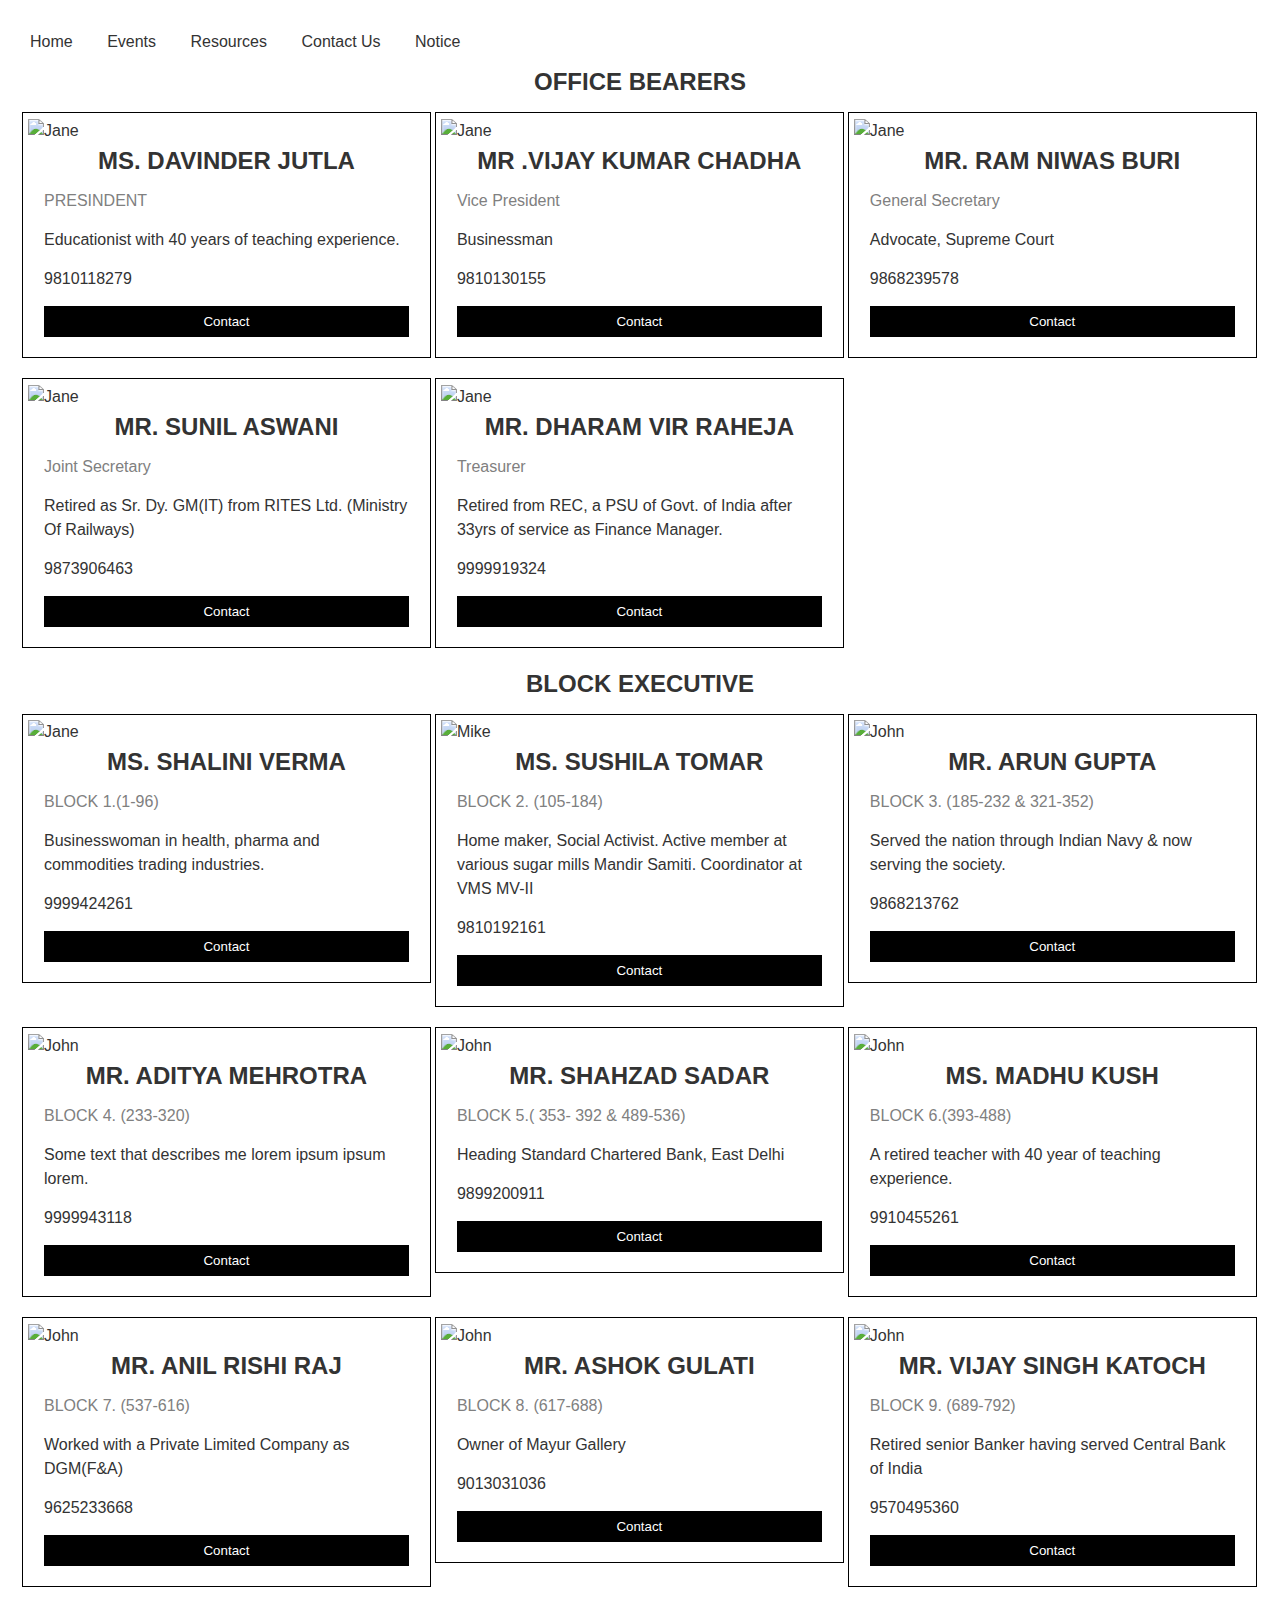
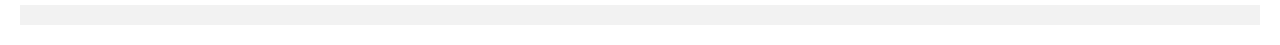
==== contact.html @ 07b5385e "Add files via upload" ====
<!DOCTYPE html>
<html>

<head>
    <title>Pocket-E RWA </title>
    <link rel="stylesheet" type="text/css" href="style.css">
</head>

<body>
    <header>
        <nav>
            <ul>
                <li><a href="index.html">Home</a></li>
                <!-- <li><a href="about.html">About Us</a></li> -->
                <!-- <li><a href="membership.html">Membership</a></li> -->
                <li><a href="events.html">Events</a></li>
                <!-- <li><a href="news.html">News</a></li> -->
                <li><a href="resources.html">Resources</a></li>
                <li><a href="contact.html">Contact Us</a></li>
                <li><a href="notice.html">Notice</a></li>
            </ul>
        </nav>


        <H2 text>OFFICE BEARERS </H2>

        <div class="row">
            <div class="column">
                <div class="card">
                    <img src="photos/jutla.jpeg" alt="Jane" style="width:200px" height="200px">
                    <div class="container">
                        <h2>MS. DAVINDER JUTLA</h2>
                        <p class="title">PRESINDENT</p>
                        <p>Educationist with 40 years of teaching experience.</p>
                        <p>9810118279</p>
                        <p><button class="button">Contact</button></p>
                    </div>
                </div>
            </div>
            <!-- </div> -->
            <!-- <div class="row"> -->
            <div class="column">
                <div class="card">
                    <img src="photos/chadda.jpeg" alt="Jane" style="width:200px" height="200px">
                    <div class="container">
                        <h2>MR .VIJAY KUMAR CHADHA</h2>
                        <p class="title">Vice President</p>
                        <p>Businessman</p>
                        <p>9810130155</p>
                        <p><button class="button">Contact</button></p>
                    </div>
                </div>
            </div>
            <!-- <div class="row"> -->
            <div class="column">
                <div class="card">
                    <img src="photos/buri.jpeg" alt="Jane" style="width:200px" height="200px">
                    <div class="container">
                        <h2>MR. RAM NIWAS BURI</h2>
                        <p class="title">General Secretary</p>
                        <p>Advocate, Supreme Court</p>
                        <p>9868239578</p>
                        <p><button class="button">Contact</button></p>
                    </div>
                </div>
            </div>
        </div>
        <div class="row">
            <div class="column">
                <div class="card">
                    <img src="photos/sunil.jpeg" alt="Jane" style="width:200px" height="200px">
                    <div class="container">
                        <h2>MR. SUNIL ASWANI</h2>
                        <p class="title">Joint Secretary</p>
                        <p>Retired as Sr. Dy. GM(IT) from RITES Ltd. (Ministry Of Railways)
                        </p>
                        <p>9873906463</p>
                        <p><button class="button">Contact</button></p>
                    </div>
                </div>
            </div>
            <!-- <div class="row" > -->
            <div class="column">
                <div class="card">
                    <img src="photos/raheja.jpeg" alt="Jane" style="width:200px" height="200px">
                    <div class="container">
                        <h2>MR. DHARAM VIR RAHEJA</h2>
                        <p class="title">Treasurer</p>
                        <p>Retired from REC, a PSU of Govt. of India after 33yrs of service as Finance Manager.</p>
                        <p>9999919324</p>
                        <p><button class="button">Contact</button></p>
                    </div>
                </div>
            </div>
        </div>
        <div class="row">

        </div>



        <H2 text>BLOCK EXECUTIVE</H2>





        <div class="row">
            <div class="column">
                <div class="card">
                    <img src="photos/shalini.jpeg" alt="Jane" style="width:200px" height="200px">
                    <div class="container">
                        <h2>MS. SHALINI VERMA</h2>
                        <p class="title">BLOCK 1.(1-96) </p>
                        <p>Businesswoman in health, pharma and commodities trading industries.</p>
                        <p>9999424261</p>
                        <p><button class="button">Contact</button></p>
                    </div>
                </div>
            </div>

            <!-- <div class="row"> -->
            <div class="column">
                <div class="card">
                    <img src="photos/tomar.jpeg" alt="Mike" style="width:200px" height="200px">
                    <div class="container">
                        <h2>MS. SUSHILA TOMAR</h2>
                        <p class="title">BLOCK 2. (105-184)</p>
                        <p>Home maker, Social Activist. Active member at various sugar mills Mandir Samiti. Coordinator
                            at VMS MV-II </p>
                        <p>9810192161</p>
                        <p><button class="button">Contact</button></p>
                    </div>
                </div>
            </div>

            <!-- <div class="row"> -->
            <div class="column">
                <div class="card">
                    <img src="photos/arun.jpeg" alt="John" style="width:200px" height="200px">
                    <div class="container">
                        <h2>MR. ARUN GUPTA</h2>
                        <p class="title">BLOCK 3. (185-232 & 321-352)</p>
                        <p>Served the nation through Indian Navy & now serving the society. </p>
                        <p>9868213762</p>
                        <p><button class="button">Contact</button></p>
                    </div>
                </div>
            </div>
        </div>


     


        <div class="row">
            <div class="column">
                <div class="card">
                    <img src="photos/arun.jpeg" alt="John" style="width:200px" height="200px">
                    <div class="container">
                        <h2>MR. ADITYA MEHROTRA</h2>
                        <p class="title">BLOCK 4. (233-320)</p>
                        <p>Some text that describes me lorem ipsum ipsum lorem.

                        </p>
                        <p>9999943118</p>
                        <p><button class="button">Contact</button></p>
                    </div>
                </div>
            </div>

            <!-- <div class="row"> -->
            <div class="column">
                <div class="card">
                    <img src="photos/sadar.jpeg" alt="John" style="width:200px" height="200px">
                    <div class="container">
                        <h2>MR. SHAHZAD SADAR</h2>
                        <p class="title">BLOCK 5.( 353- 392 & 489-536)</p>
                        <p>Heading Standard Chartered Bank, East Delhi</p>
                        <p>9899200911</p>
                        <p><button class="button">Contact</button></p>
                    </div>
                </div>
            </div>

            <!-- <div class="row"> -->
            <div class="column">
                <div class="card">
                    <img src="photos/madhu.jpeg" alt="John" style="width:200px" height="200px">
                    <div class="container">
                        <h2>MS. MADHU KUSH</h2>
                        <p class="title">BLOCK 6.(393-488)</p>
                        <p>A retired teacher with 40 year of teaching experience.</p>
                        <p>9910455261</p>
                        <p><button class="button">Contact</button></p>
                    </div>
                </div>
            </div>
        </div>


        <div class="row">
            <div class="column">
                <div class="card">
                    <img src="photos/anil.jpeg" alt="John" style="width:200px" height="200px">
                    <div class="container">
                        <h2>MR. ANIL RISHI RAJ</h2>
                        <p class="title">BLOCK 7. (537-616)</p>
                        <p>Worked with a Private Limited Company as DGM(F&A) </p>
                        <p>9625233668</p>
                        <p><button class="button">Contact</button></p>
                    </div>
                </div>
            </div>

            <!-- <div class="row"> -->
            <div class="column">
                <div class="card">
                    <img src="photos/gulati.jpeg" alt="John" style="width:200px" height="200px">
                    <div class="container">
                        <h2>MR. ASHOK GULATI</h2>
                        <p class="title">BLOCK 8. (617-688)</p>
                        <p>Owner of Mayur Gallery</p>
                        <p>9013031036</p>
                        <p><button class="button">Contact</button></p>
                    </div>
                </div>

            </div>
            <!-- <div class="row"> -->
            <div class="column">
                <div class="card">
                    <img src="photos/vijay.jpeg" alt="John" style="width:200px" height="200px">
                    <div class="container">
                        <h2>MR. VIJAY SINGH KATOCH</h2>
                        <p class="title">BLOCK 9. (689-792)</p>
                        <p>Retired senior Banker having served Central Bank of India</p>
                        <p>9570495360</p>
                        <p><button class="button">Contact</button></p>
                    </div>
                </div>
            </div>
        </div>
        <!-- <div class="card" style="width: 18rem;">
            <img src="photos/arun.jpeg" alt="John" style="width:200px" height="200px">
                    <div class="container">
                        <h2>MR. ADITYA MEHROTRA</h2>
                        <p class="title">BLOCK 4. (233-320)</p>
                        <p>Some text that describes me lorem ipsum ipsum lorem.

                        </p>
                        <p>9999943118</p>
                        <p><button class="button">Contact</button></p>
            </div>
          </div>
          <div class="card" style="width: 18rem;">
            <img src="photos/arun.jpeg" alt="John" style="width:200px" height="200px">
                    <div class="container">
                        <h2>MR. ADITYA MEHROTRA</h2>
                        <p class="title">BLOCK 4. (233-320)</p>
                        <p>Some text that describes me lorem ipsum ipsum lorem.

                        </p>
                        <p>9999943118</p>
                        <p><button class="button">Contact</button></p>
            </div>
          </div>
          <div class="card" style="width: 18rem;">
            <img src="photos/arun.jpeg" alt="John" style="width:200px" height="200px">
                    <div class="container">
                        <h2>MR. ADITYA MEHROTRA</h2>
                        <p class="title">BLOCK 4. (233-320)</p>
                        <p>Some text that describes me lorem ipsum ipsum lorem.

                        </p>
                        <p>9999943118</p>
                        <p><button class="button">Contact</button></p>
            </div> 
          </div>-->






















        <footer>
            <!-- <p>&copy; 2023 Association. All rights reserved.</p> -->
        </footer>
</body>

</html>
---- style.css ----
/* Reset default browser styles */
body, h1, h2, p, ul, li {
    margin: 0;
    padding: 0;
  }
  
  body {
    font-family: Arial, sans-serif;
    line-height: 1.5;
    color: #333;
    padding: 20px;
  }
/*   
  header {
    background-color: #f2f2f2;
    padding: 20px;
  } */
  
  nav ul {
    
    list-style: none;
    margin: 0;
    padding: 0;
    /* background: rgba(163, 197, 228, 0.682); */
  }
  
  nav ul li {
    display: inline-block;
    margin-right: 10px;
  }
  
  nav ul li a {
    display: block;
    padding: 10px;
    text-decoration: none;
    color: #333;
  }
  
  nav ul li a:hover {
    background-color: #ddd;
  }
  
  main {
    padding: 20px;
  }
  
  section {
    margin-bottom: 20px;
  }
  
  h1, h2 {
    color: #333;
    margin-bottom: 10px;
  }
  
  p {
    margin-bottom: 15px;
  }
  
  .cta-button {
    display: inline-block;
    background-color: #333;
    color: #fff;
    padding: 10px 20px;
    text-decoration: none;
    border-radius: 4px;
  }
  
  footer {
    background-color: #f2f2f2;
    padding: 10px;
    text-align: center;
    font-size: 14px;
    color: #777;
  }







  /* Three columns side by side */
.column {
  float: left;
  width: 33.3%;
  margin-bottom: 16px;
  padding: 5 8px;
}

/* Display the columns below each other instead of side by side on small screens */
@media screen and (max-width: 650px) {
  .column {
    width: 100%;
    display: block;
  }
}

/* Add some shadows to create a card effect */
.card {
  /* box-shadow: 0 4px 8px 0 rgba(0, 0, 0, 0.2); */
  border:solid black 1px;
  padding: 5px 5px;
  margin: 2px;
}

/* Some left and right padding inside the container */
.container {
  padding: 0 16px;
}

/* Clear floats */
.container::after, .row::after {
  content: "";
  clear: both;
  display: table;
}

.title {
  color: grey;
}

.button {
  border: none;
  outline: 0;
  display: inline-block;
  padding: 8px;
  color: white;
  background-color: #000;
  text-align: center;
  cursor: pointer;
  width: 100%;
}

.button:hover {
  background-color: #555;
}
  
h2{
  text-align: center;
}
* {box-sizing: border-box;}
body {font-family: Verdana, sans-serif;}
.mySlides {display: none;}
img {vertical-align: middle;}

/* Slideshow container */
.slideshow-container {
  max-width: 1000px;
  position: relative;
  margin: auto;
}

/* Caption text */
.text {
  color: #f2f2f2;
  font-size: 15px;
  padding: 8px 12px;
  position: absolute;
  bottom: 8px;
  width: 100%;
  text-align: center;
}

/* Number text (1/3 etc) */
.numbertext {
  color: #f2f2f2;
  font-size: 12px;
  padding: 8px 12px;
  position: absolute;
  top: 0;
}

/* The dots/bullets/indicators */
.dot {
  height: 15px;
  width: 15px;
  margin: 0 2px;
  background-color: #bbb;
  border-radius: 50%;
  display: inline-block;
  transition: background-color 0.6s ease;
}

.active {
  background-color: #717171;}

  * {box-sizing: border-box;}
  body {font-family: Verdana, sans-serif;}
  .mySlides {display: none;}
  img {vertical-align: middle;}
  
  /* Slideshow container */
  .slideshow-container {
    /* max-width: 1000px;*/
    position: relative; 
    margin: auto;
    display: block;
    /* margin-left: 160px;
    margin-right: 140px; */
    width: 50%;
  }
  
  /* Caption text */
  .text {
    color: #f2f2f2;
    font-size: 15px;
    padding: 8px 12px;
    position: absolute;
    bottom: 8px;
    width: 100%;
    text-align: center;
  }
  
  /* Number text (1/3 etc) */
  .numbertext {
    color: #f2f2f2;
    font-size: 12px;
    padding: 8px 12px;
    position: absolute;
    top: 0;
  }
  
  /* The dots/bullets/indicators */
  .dot {
    height: 15px;
    width: 15px;
    margin: 0 2px;
    background-color: #bbb;
    border-radius: 50%;
    display: inline-block;
    transition: background-color 0.6s ease;
  }
  
  .active {
    background-color: #717171;
  }
  
  /* Fading animation */
  .fade {
    animation-name: fade;
    animation-duration: 1.5s;
  }
  
  @keyframes fade {
    from {opacity: .4} 
    to {opacity: 1}
  }
  
  /* On smaller screens, decrease text size */
  @media only screen and (max-width: 300px) {
    .text {font-size: 11px}
  }






.background {
    background: rgba(0, 0, 0, 0.7) url('photos/bg.jpg');
    background-size: cover;
    background-blend-mode: darken;
}
.firstsection {
    height: 67vh;

}
.box-main {
    display: flex;
    justify-content: center;
    align-items: center;
    color: white;
    font-family: 'Courier New', Courier, monospace;
    max-width: 80%;
    margin: auto;
    height: 80%;
    
}

.firsthalf {
    /* width: 75%; */
    display: flex;
    flex-direction: column;
    justify-content: center;
    font-size: 15px;
   
}

.secondhalf img {
    width: 20%;
    border: 4px solid white;
    border-radius: 150px;
    display: block;
    margin: auto
}

.text-big {
    font-size: 41px;

}

.text-small {
    font-size: 20px;
    
}

.btn {
    padding: 8px 20px;
    margin: 7px 0;
    border: 2px solid white;
    border-radius: 8px;
    background: none;
    color: white;
    cursor: pointer;
}
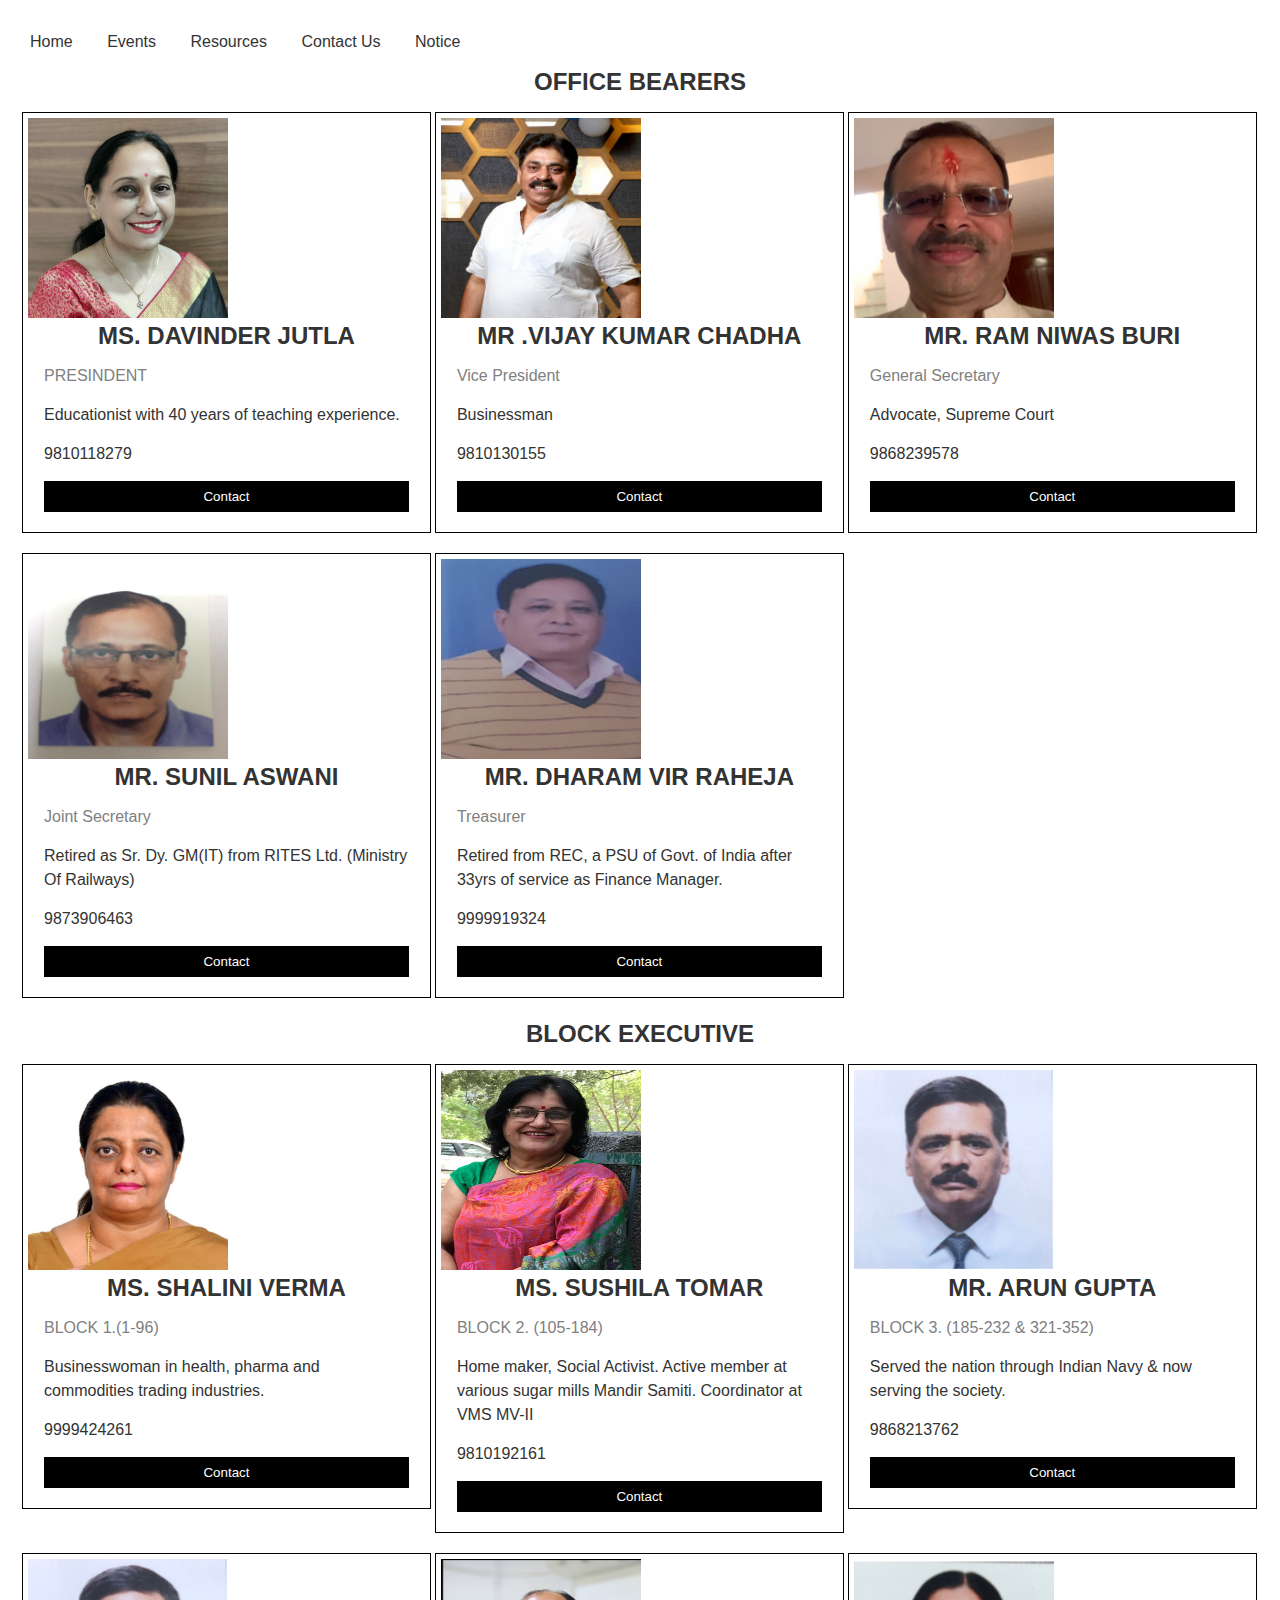
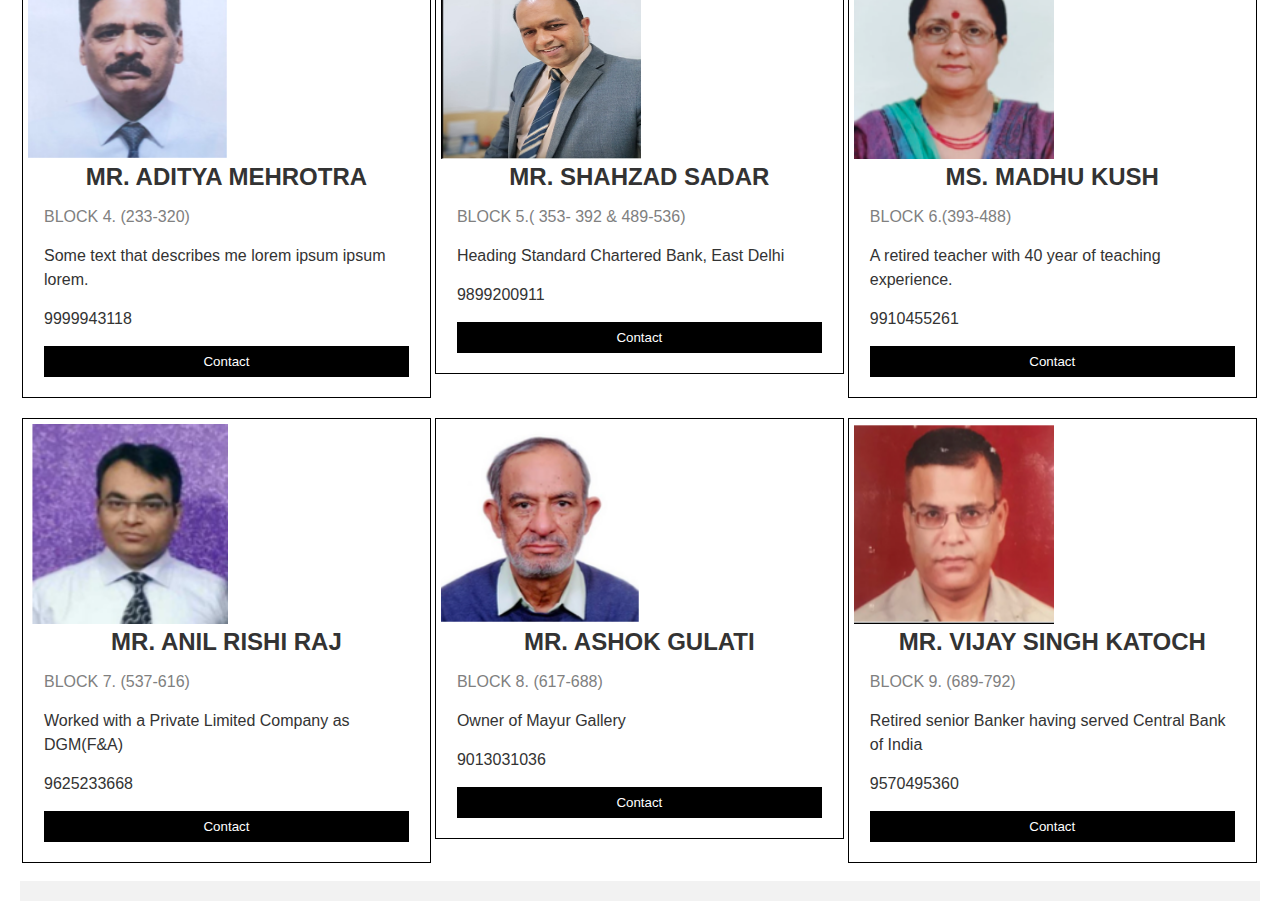
==== commit 1d7d1a12: "Update contact.html" ====
--- a/contact.html
+++ b/contact.html
@@ -27,7 +27,7 @@
         <div class="row">
             <div class="column">
                 <div class="card">
-                    <img src="photos/jutla.jpeg" alt="Jane" style="width:200px" height="200px">
+                    <img src="jutla.jpeg" alt="Jane" style="width:200px" height="200px">
                     <div class="container">
                         <h2>MS. DAVINDER JUTLA</h2>
                         <p class="title">PRESINDENT</p>
@@ -41,7 +41,7 @@
             <!-- <div class="row"> -->
             <div class="column">
                 <div class="card">
-                    <img src="photos/chadda.jpeg" alt="Jane" style="width:200px" height="200px">
+                    <img src="chadda.jpeg" alt="Jane" style="width:200px" height="200px">
                     <div class="container">
                         <h2>MR .VIJAY KUMAR CHADHA</h2>
                         <p class="title">Vice President</p>
@@ -54,7 +54,7 @@
             <!-- <div class="row"> -->
             <div class="column">
                 <div class="card">
-                    <img src="photos/buri.jpeg" alt="Jane" style="width:200px" height="200px">
+                    <img src="buri.jpeg" alt="Jane" style="width:200px" height="200px">
                     <div class="container">
                         <h2>MR. RAM NIWAS BURI</h2>
                         <p class="title">General Secretary</p>
@@ -68,7 +68,7 @@
         <div class="row">
             <div class="column">
                 <div class="card">
-                    <img src="photos/sunil.jpeg" alt="Jane" style="width:200px" height="200px">
+                    <img src="sunil.jpeg" alt="Jane" style="width:200px" height="200px">
                     <div class="container">
                         <h2>MR. SUNIL ASWANI</h2>
                         <p class="title">Joint Secretary</p>
@@ -82,7 +82,7 @@
             <!-- <div class="row" > -->
             <div class="column">
                 <div class="card">
-                    <img src="photos/raheja.jpeg" alt="Jane" style="width:200px" height="200px">
+                    <img src="raheja.jpeg" alt="Jane" style="width:200px" height="200px">
                     <div class="container">
                         <h2>MR. DHARAM VIR RAHEJA</h2>
                         <p class="title">Treasurer</p>
@@ -108,7 +108,7 @@
         <div class="row">
             <div class="column">
                 <div class="card">
-                    <img src="photos/shalini.jpeg" alt="Jane" style="width:200px" height="200px">
+                    <img src="shalini.jpeg" alt="Jane" style="width:200px" height="200px">
                     <div class="container">
                         <h2>MS. SHALINI VERMA</h2>
                         <p class="title">BLOCK 1.(1-96) </p>
@@ -122,7 +122,7 @@
             <!-- <div class="row"> -->
             <div class="column">
                 <div class="card">
-                    <img src="photos/tomar.jpeg" alt="Mike" style="width:200px" height="200px">
+                    <img src="tomar.jpeg" alt="Mike" style="width:200px" height="200px">
                     <div class="container">
                         <h2>MS. SUSHILA TOMAR</h2>
                         <p class="title">BLOCK 2. (105-184)</p>
@@ -137,7 +137,7 @@
             <!-- <div class="row"> -->
             <div class="column">
                 <div class="card">
-                    <img src="photos/arun.jpeg" alt="John" style="width:200px" height="200px">
+                    <img src="arun.jpeg" alt="John" style="width:200px" height="200px">
                     <div class="container">
                         <h2>MR. ARUN GUPTA</h2>
                         <p class="title">BLOCK 3. (185-232 & 321-352)</p>
@@ -156,7 +156,7 @@
         <div class="row">
             <div class="column">
                 <div class="card">
-                    <img src="photos/arun.jpeg" alt="John" style="width:200px" height="200px">
+                    <img src="arun.jpeg" alt="John" style="width:200px" height="200px">
                     <div class="container">
                         <h2>MR. ADITYA MEHROTRA</h2>
                         <p class="title">BLOCK 4. (233-320)</p>
@@ -172,7 +172,7 @@
             <!-- <div class="row"> -->
             <div class="column">
                 <div class="card">
-                    <img src="photos/sadar.jpeg" alt="John" style="width:200px" height="200px">
+                    <img src="sadar.jpeg" alt="John" style="width:200px" height="200px">
                     <div class="container">
                         <h2>MR. SHAHZAD SADAR</h2>
                         <p class="title">BLOCK 5.( 353- 392 & 489-536)</p>
@@ -186,7 +186,7 @@
             <!-- <div class="row"> -->
             <div class="column">
                 <div class="card">
-                    <img src="photos/madhu.jpeg" alt="John" style="width:200px" height="200px">
+                    <img src="madhu.jpeg" alt="John" style="width:200px" height="200px">
                     <div class="container">
                         <h2>MS. MADHU KUSH</h2>
                         <p class="title">BLOCK 6.(393-488)</p>
@@ -202,7 +202,7 @@
         <div class="row">
             <div class="column">
                 <div class="card">
-                    <img src="photos/anil.jpeg" alt="John" style="width:200px" height="200px">
+                    <img src="anil.jpeg" alt="John" style="width:200px" height="200px">
                     <div class="container">
                         <h2>MR. ANIL RISHI RAJ</h2>
                         <p class="title">BLOCK 7. (537-616)</p>
@@ -216,7 +216,7 @@
             <!-- <div class="row"> -->
             <div class="column">
                 <div class="card">
-                    <img src="photos/gulati.jpeg" alt="John" style="width:200px" height="200px">
+                    <img src="gulati.jpeg" alt="John" style="width:200px" height="200px">
                     <div class="container">
                         <h2>MR. ASHOK GULATI</h2>
                         <p class="title">BLOCK 8. (617-688)</p>
@@ -230,7 +230,7 @@
             <!-- <div class="row"> -->
             <div class="column">
                 <div class="card">
-                    <img src="photos/vijay.jpeg" alt="John" style="width:200px" height="200px">
+                    <img src="vijay.jpeg" alt="John" style="width:200px" height="200px">
                     <div class="container">
                         <h2>MR. VIJAY SINGH KATOCH</h2>
                         <p class="title">BLOCK 9. (689-792)</p>
@@ -304,4 +304,4 @@
         </footer>
 </body>
 
-</html>+</html>
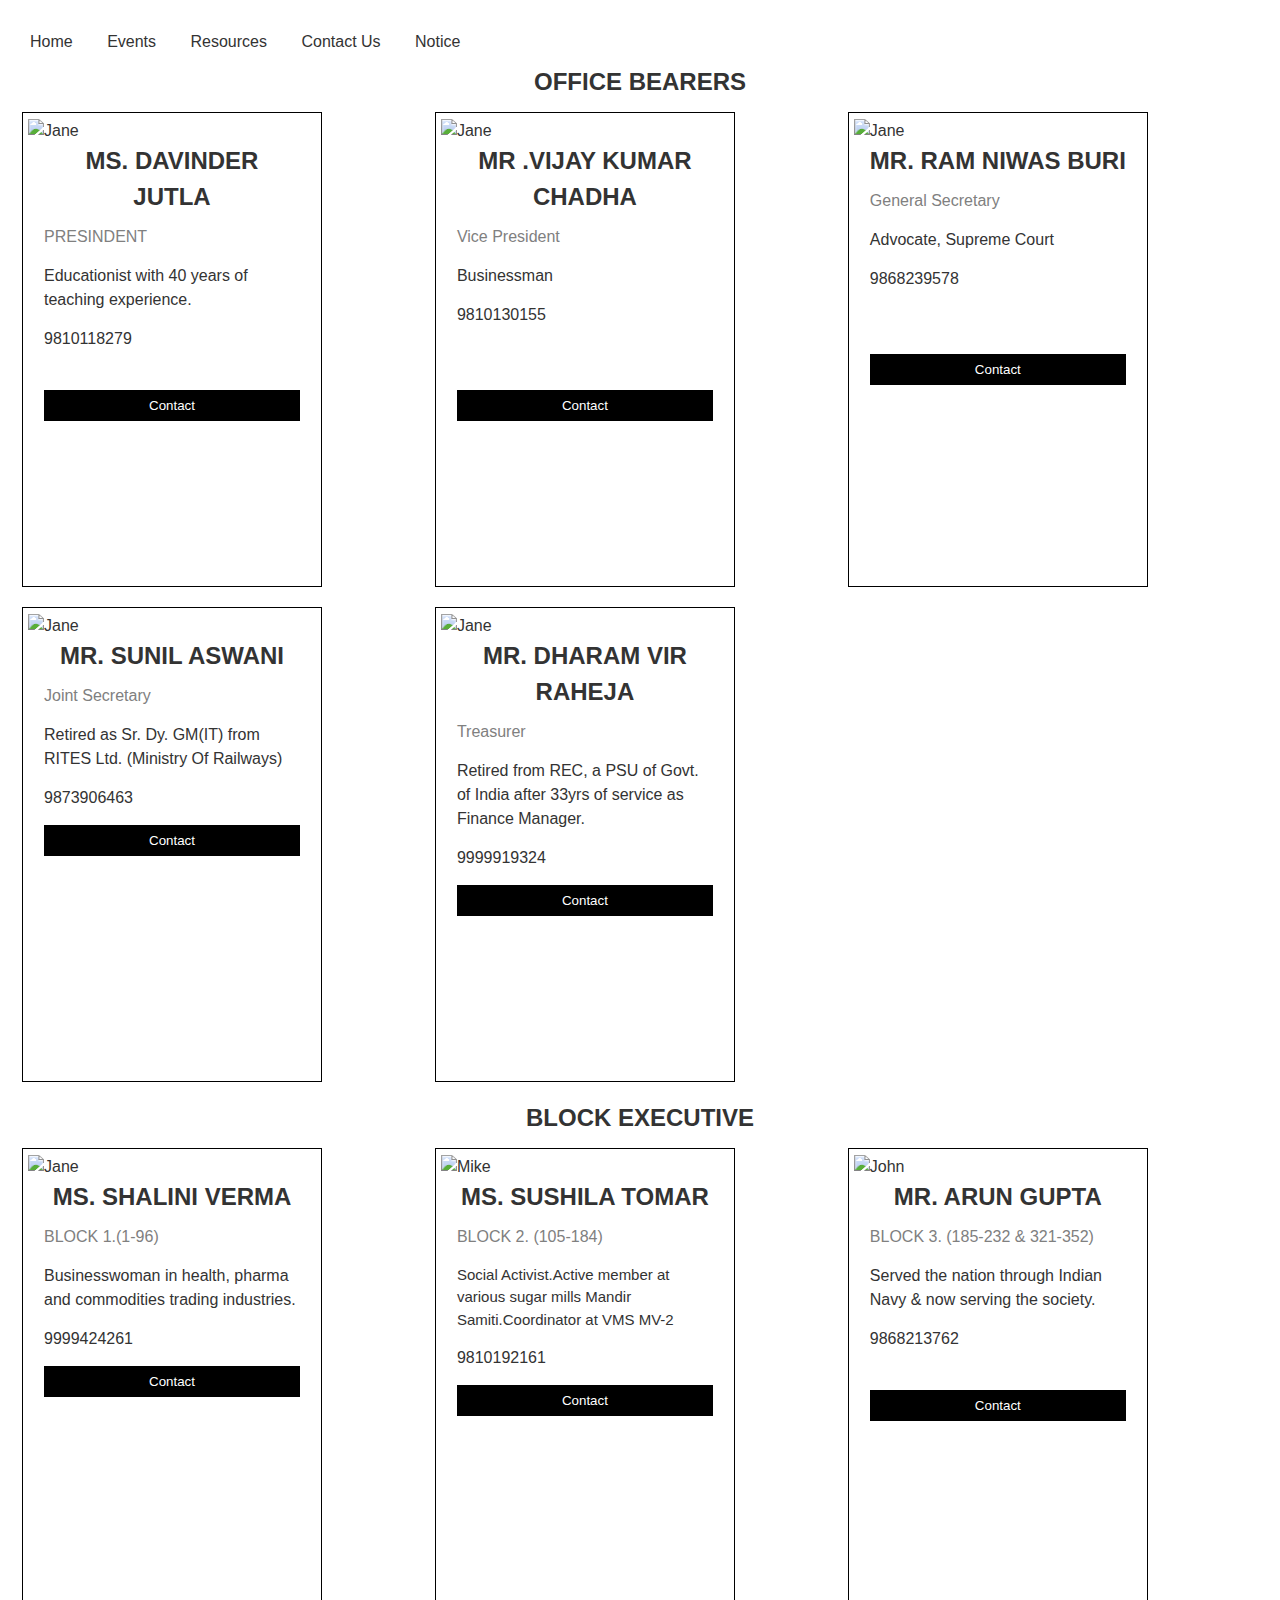
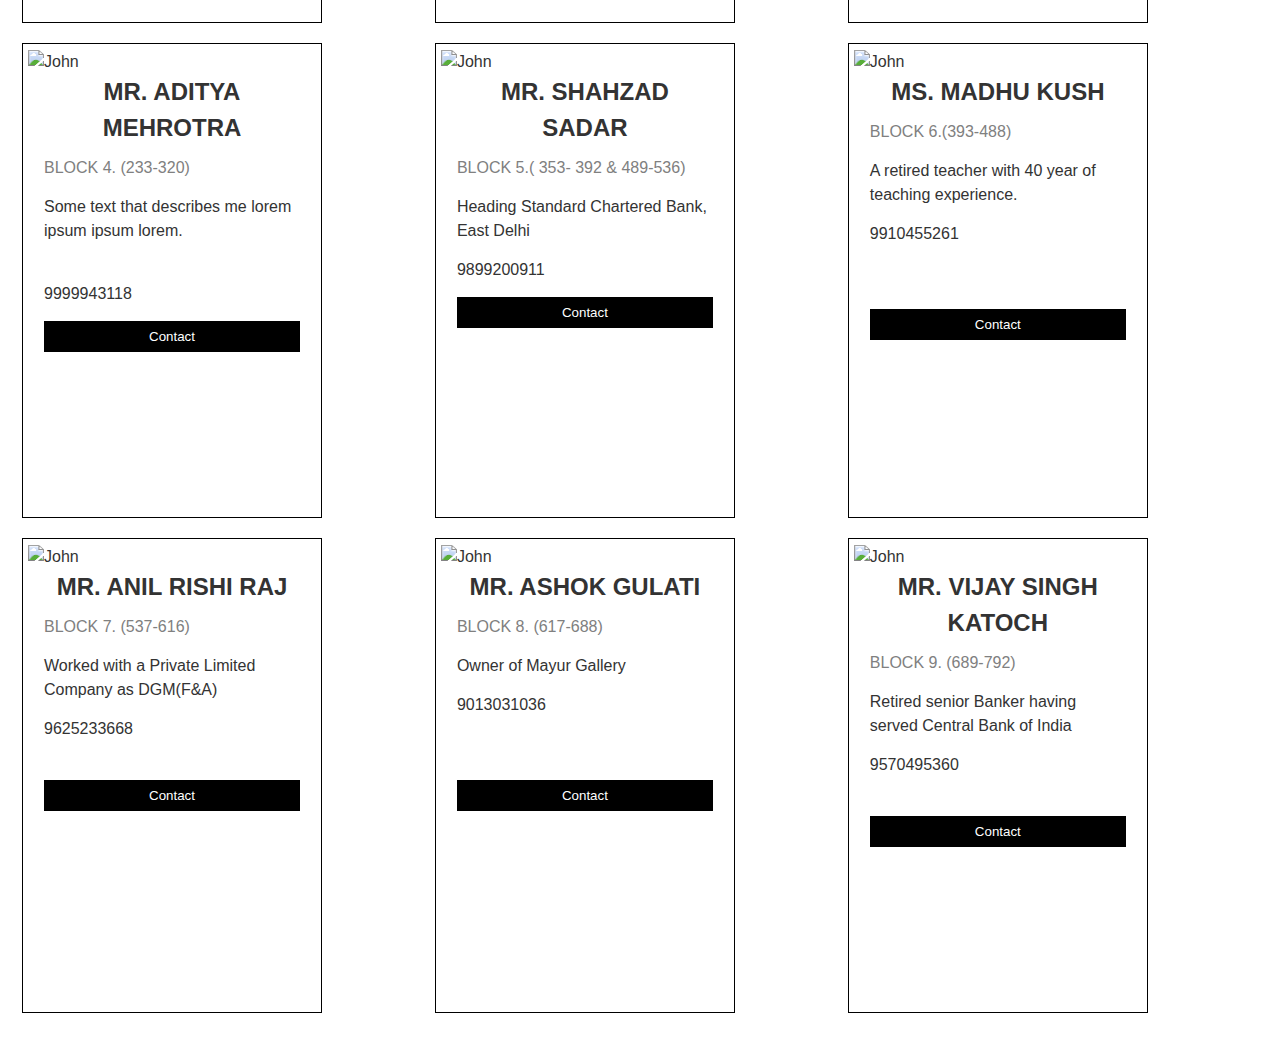
==== commit 6a66c3d7: "Update contact.html" ====
--- a/contact.html
+++ b/contact.html
@@ -3,7 +3,7 @@
 
 <head>
     <title>Pocket-E RWA </title>
-    <link rel="stylesheet" type="text/css" href="style.css">
+    <link rel="stylesheet" href="style.css">
 </head>
 
 <body>
@@ -27,12 +27,13 @@
         <div class="row">
             <div class="column">
                 <div class="card">
-                    <img src="jutla.jpeg" alt="Jane" style="width:200px" height="200px">
+                    <img src="photos/jutla.jpeg" alt="Jane" style="width:200px" height="200px">
                     <div class="container">
                         <h2>MS. DAVINDER JUTLA</h2>
                         <p class="title">PRESINDENT</p>
                         <p>Educationist with 40 years of teaching experience.</p>
                         <p>9810118279</p>
+                        <br>
                         <p><button class="button">Contact</button></p>
                     </div>
                 </div>
@@ -41,34 +42,37 @@
             <!-- <div class="row"> -->
             <div class="column">
                 <div class="card">
-                    <img src="chadda.jpeg" alt="Jane" style="width:200px" height="200px">
+                    <img src="photos/chadda.jpeg" alt="Jane" style="width:200px" height="200px">
                     <div class="container">
                         <h2>MR .VIJAY KUMAR CHADHA</h2>
                         <p class="title">Vice President</p>
                         <p>Businessman</p>
                         <p>9810130155</p>
-                        <p><button class="button">Contact</button></p>
-                    </div>
-                </div>
-            </div>
-            <!-- <div class="row"> -->
-            <div class="column">
-                <div class="card">
-                    <img src="buri.jpeg" alt="Jane" style="width:200px" height="200px">
+                        <br>
+                        <br>
+                        <p><button class="button">Contact</button></p>
+                    </div>
+                </div>
+            </div>
+            <!-- <div class="row"> -->
+            <div class="column">
+                <div class="card">
+                    <img src="photos/buri.jpeg" alt="Jane" style="width:200px" height="200px">
                     <div class="container">
                         <h2>MR. RAM NIWAS BURI</h2>
                         <p class="title">General Secretary</p>
                         <p>Advocate, Supreme Court</p>
                         <p>9868239578</p>
-                        <p><button class="button">Contact</button></p>
-                    </div>
-                </div>
-            </div>
-        </div>
-        <div class="row">
-            <div class="column">
-                <div class="card">
-                    <img src="sunil.jpeg" alt="Jane" style="width:200px" height="200px">
+                        <br><br>
+                        <p><button class="button">Contact</button></p>
+                    </div>
+                </div>
+            </div>
+        </div>
+        <div class="row">
+            <div class="column">
+                <div class="card">
+                    <img src="photos/sunil.jpeg" alt="Jane" style="width:200px" height="200px">
                     <div class="container">
                         <h2>MR. SUNIL ASWANI</h2>
                         <p class="title">Joint Secretary</p>
@@ -82,12 +86,13 @@
             <!-- <div class="row" > -->
             <div class="column">
                 <div class="card">
-                    <img src="raheja.jpeg" alt="Jane" style="width:200px" height="200px">
+                    <img src="photos/raheja.jpeg" alt="Jane" style="width:200px" height="200px">
                     <div class="container">
                         <h2>MR. DHARAM VIR RAHEJA</h2>
                         <p class="title">Treasurer</p>
                         <p>Retired from REC, a PSU of Govt. of India after 33yrs of service as Finance Manager.</p>
                         <p>9999919324</p>
+
                         <p><button class="button">Contact</button></p>
                     </div>
                 </div>
@@ -108,7 +113,7 @@
         <div class="row">
             <div class="column">
                 <div class="card">
-                    <img src="shalini.jpeg" alt="Jane" style="width:200px" height="200px">
+                    <img src="photos/shalini.jpeg" alt="Jane" style="width:200px" height="200px">
                     <div class="container">
                         <h2>MS. SHALINI VERMA</h2>
                         <p class="title">BLOCK 1.(1-96) </p>
@@ -122,12 +127,12 @@
             <!-- <div class="row"> -->
             <div class="column">
                 <div class="card">
-                    <img src="tomar.jpeg" alt="Mike" style="width:200px" height="200px">
+                    <img src="photos/tomar.jpeg" alt="Mike" style="width:200px" height="200px">
                     <div class="container">
                         <h2>MS. SUSHILA TOMAR</h2>
                         <p class="title">BLOCK 2. (105-184)</p>
-                        <p>Home maker, Social Activist. Active member at various sugar mills Mandir Samiti. Coordinator
-                            at VMS MV-II </p>
+                        <p style="font-size: 15px;">Social Activist.Active member at various sugar mills Mandir
+                            Samiti.Coordinator at VMS MV-2 </p>
                         <p>9810192161</p>
                         <p><button class="button">Contact</button></p>
                     </div>
@@ -137,32 +142,29 @@
             <!-- <div class="row"> -->
             <div class="column">
                 <div class="card">
-                    <img src="arun.jpeg" alt="John" style="width:200px" height="200px">
-                    <div class="container">
-                        <h2>MR. ARUN GUPTA</h2>
+                    <img src="photos/arun.jpeg" alt="John" style="width:200px" height="200px">
+                    <div class="container">
+                        <h2>MR. ARUN GUPTA </h2>
                         <p class="title">BLOCK 3. (185-232 & 321-352)</p>
                         <p>Served the nation through Indian Navy & now serving the society. </p>
                         <p>9868213762</p>
-                        <p><button class="button">Contact</button></p>
-                    </div>
-                </div>
-            </div>
-        </div>
-
-
-     
-
-
-        <div class="row">
-            <div class="column">
-                <div class="card">
-                    <img src="arun.jpeg" alt="John" style="width:200px" height="200px">
+                        <br>
+                        <p><button class="button">Contact</button></p>
+                    </div>
+                </div>
+            </div>
+        </div>
+
+
+        <div class="row">
+            <div class="column">
+                <div class="card">
+                    <img src="photos/arun.jpeg" alt="John" style="width:200px" height="200px">
                     <div class="container">
                         <h2>MR. ADITYA MEHROTRA</h2>
                         <p class="title">BLOCK 4. (233-320)</p>
-                        <p>Some text that describes me lorem ipsum ipsum lorem.
-
-                        </p>
+                        <p>Some text that describes me lorem ipsum ipsum lorem.</p>
+                        <br>
                         <p>9999943118</p>
                         <p><button class="button">Contact</button></p>
                     </div>
@@ -172,7 +174,7 @@
             <!-- <div class="row"> -->
             <div class="column">
                 <div class="card">
-                    <img src="sadar.jpeg" alt="John" style="width:200px" height="200px">
+                    <img src="photos/sadar.jpeg" alt="John" style="width:200px" height="200px">
                     <div class="container">
                         <h2>MR. SHAHZAD SADAR</h2>
                         <p class="title">BLOCK 5.( 353- 392 & 489-536)</p>
@@ -186,122 +188,67 @@
             <!-- <div class="row"> -->
             <div class="column">
                 <div class="card">
-                    <img src="madhu.jpeg" alt="John" style="width:200px" height="200px">
+                    <img src="photos/madhu.jpeg" alt="John" style="width:200px" height="200px">
                     <div class="container">
                         <h2>MS. MADHU KUSH</h2>
                         <p class="title">BLOCK 6.(393-488)</p>
                         <p>A retired teacher with 40 year of teaching experience.</p>
                         <p>9910455261</p>
-                        <p><button class="button">Contact</button></p>
-                    </div>
-                </div>
-            </div>
-        </div>
-
-
-        <div class="row">
-            <div class="column">
-                <div class="card">
-                    <img src="anil.jpeg" alt="John" style="width:200px" height="200px">
+                        <br><br>
+                        <p><button class="button">Contact</button></p>
+                    </div>
+                </div>
+            </div>
+        </div>
+
+
+        <div class="row">
+            <div class="column">
+                <div class="card">
+                    <img src="photos/anil.jpeg" alt="John" style="width:200px" height="200px">
                     <div class="container">
                         <h2>MR. ANIL RISHI RAJ</h2>
                         <p class="title">BLOCK 7. (537-616)</p>
                         <p>Worked with a Private Limited Company as DGM(F&A) </p>
                         <p>9625233668</p>
-                        <p><button class="button">Contact</button></p>
-                    </div>
-                </div>
-            </div>
-
-            <!-- <div class="row"> -->
-            <div class="column">
-                <div class="card">
-                    <img src="gulati.jpeg" alt="John" style="width:200px" height="200px">
+                        <br>
+                        <p><button class="button">Contact</button></p>
+                    </div>
+                </div>
+            </div>
+
+            <!-- <div class="row"> -->
+            <div class="column">
+                <div class="card">
+                    <img src="photos/gulati.jpeg" alt="John" style="width:200px" height="200px">
                     <div class="container">
                         <h2>MR. ASHOK GULATI</h2>
                         <p class="title">BLOCK 8. (617-688)</p>
                         <p>Owner of Mayur Gallery</p>
                         <p>9013031036</p>
-                        <p><button class="button">Contact</button></p>
-                    </div>
-                </div>
-
-            </div>
-            <!-- <div class="row"> -->
-            <div class="column">
-                <div class="card">
-                    <img src="vijay.jpeg" alt="John" style="width:200px" height="200px">
+                        <br> <br>
+                        <p><button class="button">Contact</button></p>
+                    </div>
+                </div>
+
+            </div>
+            <!-- <div class="row"> -->
+            <div class="column">
+                <div class="card">
+                    <img src="photos/vijay.jpeg" alt="John" style="width:200px" height="200px">
                     <div class="container">
                         <h2>MR. VIJAY SINGH KATOCH</h2>
                         <p class="title">BLOCK 9. (689-792)</p>
                         <p>Retired senior Banker having served Central Bank of India</p>
                         <p>9570495360</p>
-                        <p><button class="button">Contact</button></p>
-                    </div>
-                </div>
-            </div>
-        </div>
-        <!-- <div class="card" style="width: 18rem;">
-            <img src="photos/arun.jpeg" alt="John" style="width:200px" height="200px">
-                    <div class="container">
-                        <h2>MR. ADITYA MEHROTRA</h2>
-                        <p class="title">BLOCK 4. (233-320)</p>
-                        <p>Some text that describes me lorem ipsum ipsum lorem.
-
-                        </p>
-                        <p>9999943118</p>
-                        <p><button class="button">Contact</button></p>
-            </div>
-          </div>
-          <div class="card" style="width: 18rem;">
-            <img src="photos/arun.jpeg" alt="John" style="width:200px" height="200px">
-                    <div class="container">
-                        <h2>MR. ADITYA MEHROTRA</h2>
-                        <p class="title">BLOCK 4. (233-320)</p>
-                        <p>Some text that describes me lorem ipsum ipsum lorem.
-
-                        </p>
-                        <p>9999943118</p>
-                        <p><button class="button">Contact</button></p>
-            </div>
-          </div>
-          <div class="card" style="width: 18rem;">
-            <img src="photos/arun.jpeg" alt="John" style="width:200px" height="200px">
-                    <div class="container">
-                        <h2>MR. ADITYA MEHROTRA</h2>
-                        <p class="title">BLOCK 4. (233-320)</p>
-                        <p>Some text that describes me lorem ipsum ipsum lorem.
-
-                        </p>
-                        <p>9999943118</p>
-                        <p><button class="button">Contact</button></p>
-            </div> 
-          </div>-->
-
-
-
-
-
-
-
-
-
-
-
-
-
-
-
-
-
-
-
-
-
-
-        <footer>
-            <!-- <p>&copy; 2023 Association. All rights reserved.</p> -->
-        </footer>
+                        <br>
+                        <p><button class="button">Contact</button></p>
+                    </div>
+                </div>
+            </div>
+        </div>
+       
+     
 </body>
 
 </html>
--- a/style.css
+++ b/style.css
@@ -102,6 +102,9 @@
   border:solid black 1px;
   padding: 5px 5px;
   margin: 2px;
+  box-sizing: border-box;
+  width: 300px;
+  height: 475px;
 }
 
 /* Some left and right padding inside the container */
@@ -258,7 +261,7 @@
 
 
 .background {
-    background: rgba(0, 0, 0, 0.7) url('photos/bg.jpg');
+    background: rgba(0, 0, 0, 0.7) url('bg.jpg');
     background-size: cover;
     background-blend-mode: darken;
 }
@@ -313,4 +316,4 @@
     background: none;
     color: white;
     cursor: pointer;
-}+}
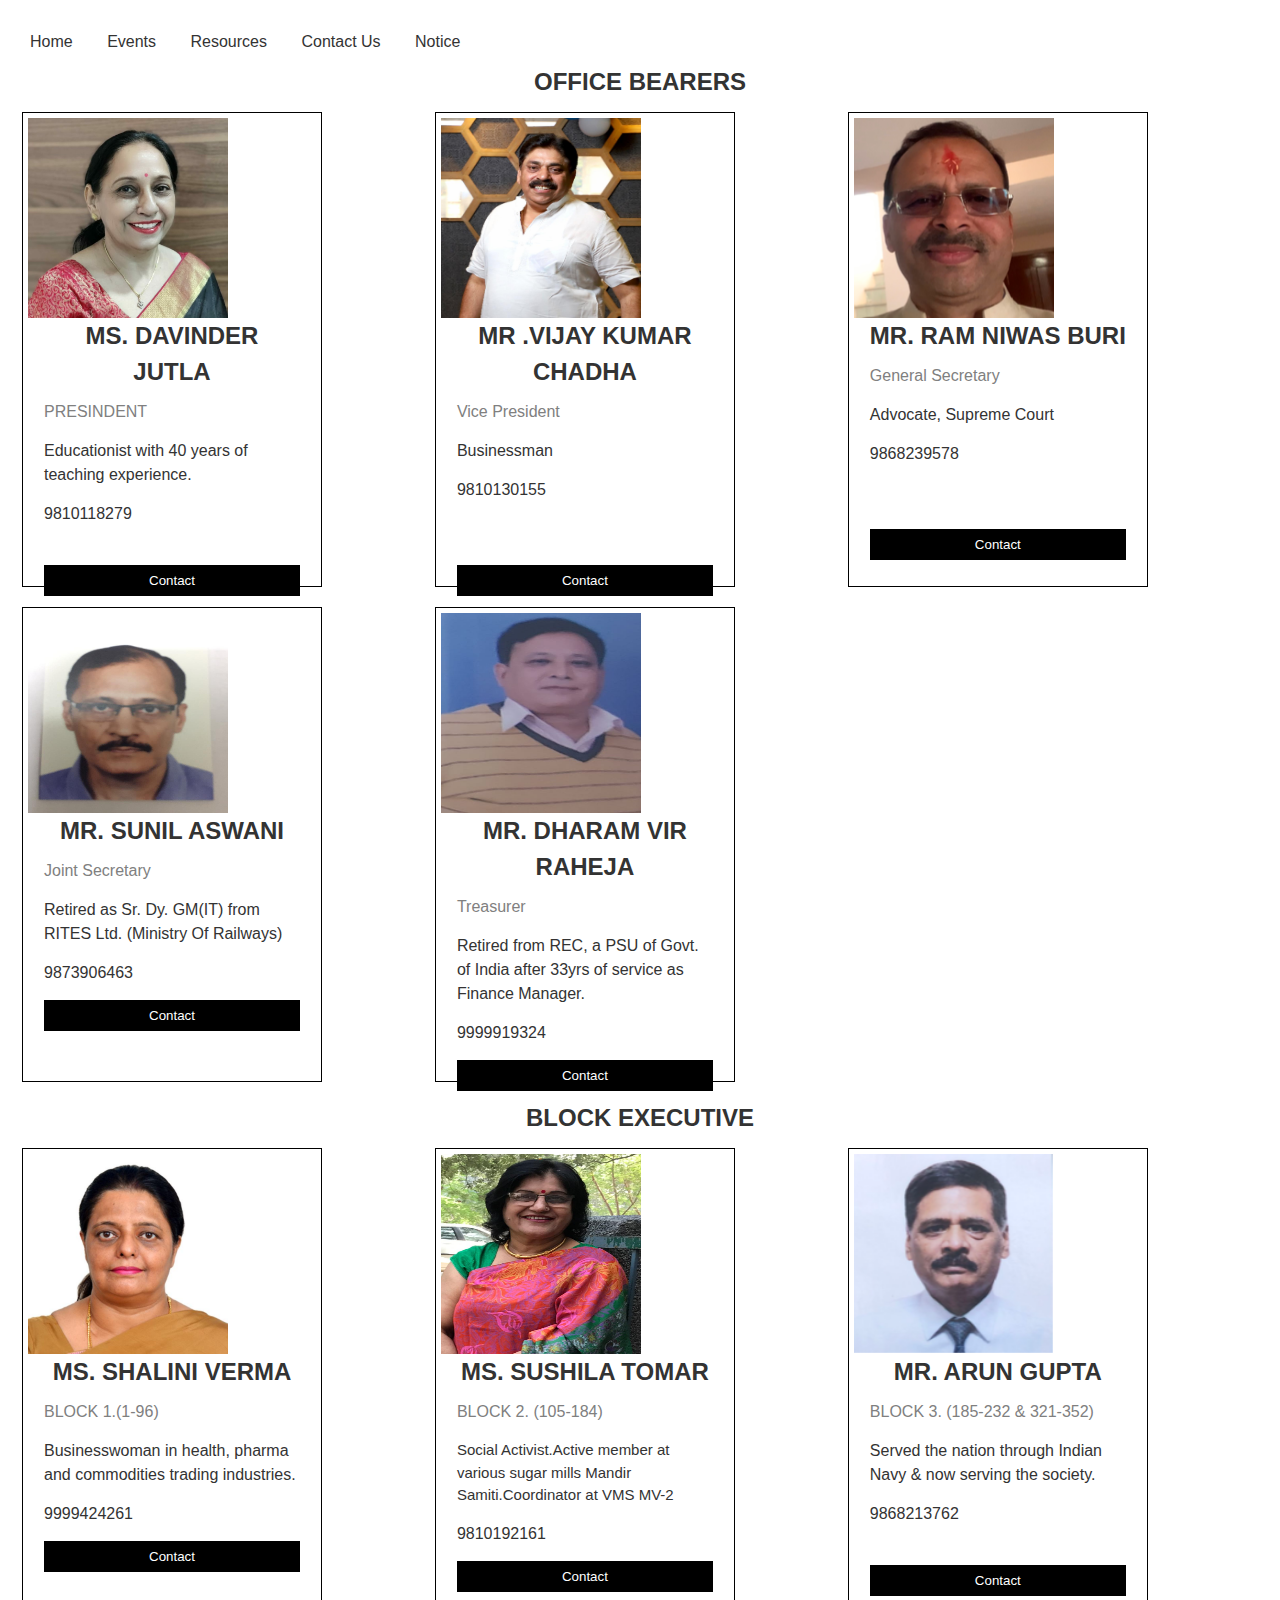
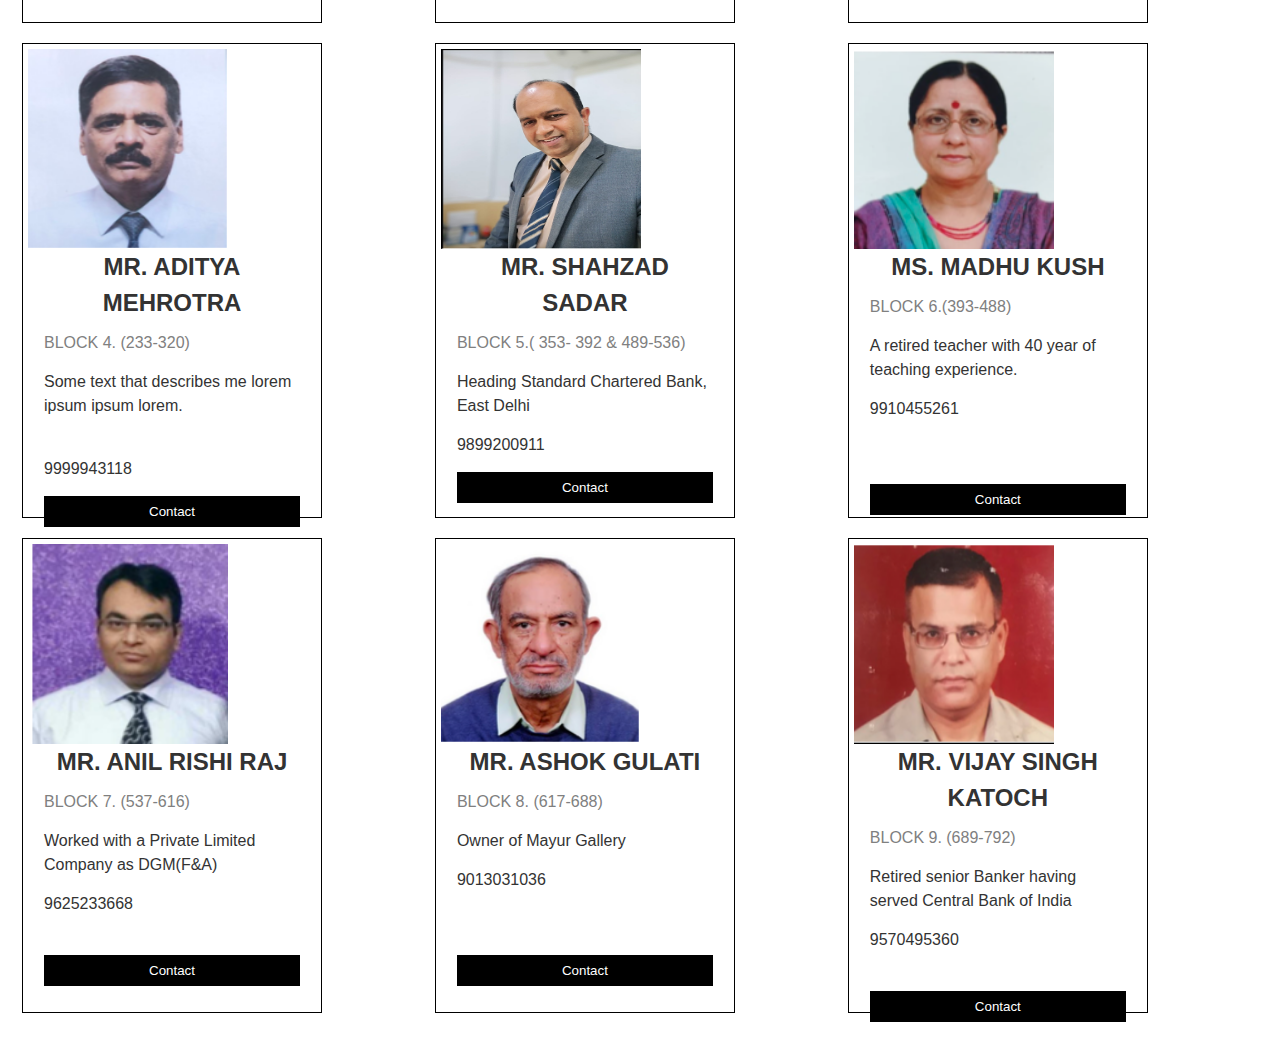
==== commit 569e3649: "Update contact.html" ====
--- a/contact.html
+++ b/contact.html
@@ -27,7 +27,7 @@
         <div class="row">
             <div class="column">
                 <div class="card">
-                    <img src="photos/jutla.jpeg" alt="Jane" style="width:200px" height="200px">
+                    <img src="jutla.jpeg" alt="." style="width:200px" height="200px">
                     <div class="container">
                         <h2>MS. DAVINDER JUTLA</h2>
                         <p class="title">PRESINDENT</p>
@@ -42,7 +42,7 @@
             <!-- <div class="row"> -->
             <div class="column">
                 <div class="card">
-                    <img src="photos/chadda.jpeg" alt="Jane" style="width:200px" height="200px">
+                    <img src="chadda.jpeg" alt="." style="width:200px" height="200px">
                     <div class="container">
                         <h2>MR .VIJAY KUMAR CHADHA</h2>
                         <p class="title">Vice President</p>
@@ -57,7 +57,7 @@
             <!-- <div class="row"> -->
             <div class="column">
                 <div class="card">
-                    <img src="photos/buri.jpeg" alt="Jane" style="width:200px" height="200px">
+                    <img src="buri.jpeg" alt="." style="width:200px" height="200px">
                     <div class="container">
                         <h2>MR. RAM NIWAS BURI</h2>
                         <p class="title">General Secretary</p>
@@ -72,7 +72,7 @@
         <div class="row">
             <div class="column">
                 <div class="card">
-                    <img src="photos/sunil.jpeg" alt="Jane" style="width:200px" height="200px">
+                    <img src="sunil.jpeg" alt="." style="width:200px" height="200px">
                     <div class="container">
                         <h2>MR. SUNIL ASWANI</h2>
                         <p class="title">Joint Secretary</p>
@@ -86,7 +86,7 @@
             <!-- <div class="row" > -->
             <div class="column">
                 <div class="card">
-                    <img src="photos/raheja.jpeg" alt="Jane" style="width:200px" height="200px">
+                    <img src="raheja.jpeg" alt="." style="width:200px" height="200px">
                     <div class="container">
                         <h2>MR. DHARAM VIR RAHEJA</h2>
                         <p class="title">Treasurer</p>
@@ -113,7 +113,7 @@
         <div class="row">
             <div class="column">
                 <div class="card">
-                    <img src="photos/shalini.jpeg" alt="Jane" style="width:200px" height="200px">
+                    <img src="shalini.jpeg" alt="." style="width:200px" height="200px">
                     <div class="container">
                         <h2>MS. SHALINI VERMA</h2>
                         <p class="title">BLOCK 1.(1-96) </p>
@@ -127,7 +127,7 @@
             <!-- <div class="row"> -->
             <div class="column">
                 <div class="card">
-                    <img src="photos/tomar.jpeg" alt="Mike" style="width:200px" height="200px">
+                    <img src="tomar.jpeg" alt="." style="width:200px" height="200px">
                     <div class="container">
                         <h2>MS. SUSHILA TOMAR</h2>
                         <p class="title">BLOCK 2. (105-184)</p>
@@ -142,7 +142,7 @@
             <!-- <div class="row"> -->
             <div class="column">
                 <div class="card">
-                    <img src="photos/arun.jpeg" alt="John" style="width:200px" height="200px">
+                    <img src="arun.jpeg" alt="." style="width:200px" height="200px">
                     <div class="container">
                         <h2>MR. ARUN GUPTA </h2>
                         <p class="title">BLOCK 3. (185-232 & 321-352)</p>
@@ -159,7 +159,7 @@
         <div class="row">
             <div class="column">
                 <div class="card">
-                    <img src="photos/arun.jpeg" alt="John" style="width:200px" height="200px">
+                    <img src="arun.jpeg" alt="." style="width:200px" height="200px">
                     <div class="container">
                         <h2>MR. ADITYA MEHROTRA</h2>
                         <p class="title">BLOCK 4. (233-320)</p>
@@ -174,7 +174,7 @@
             <!-- <div class="row"> -->
             <div class="column">
                 <div class="card">
-                    <img src="photos/sadar.jpeg" alt="John" style="width:200px" height="200px">
+                    <img src="sadar.jpeg" alt="." style="width:200px" height="200px">
                     <div class="container">
                         <h2>MR. SHAHZAD SADAR</h2>
                         <p class="title">BLOCK 5.( 353- 392 & 489-536)</p>
@@ -188,7 +188,7 @@
             <!-- <div class="row"> -->
             <div class="column">
                 <div class="card">
-                    <img src="photos/madhu.jpeg" alt="John" style="width:200px" height="200px">
+                    <img src="madhu.jpeg" alt="." style="width:200px" height="200px">
                     <div class="container">
                         <h2>MS. MADHU KUSH</h2>
                         <p class="title">BLOCK 6.(393-488)</p>
@@ -205,7 +205,7 @@
         <div class="row">
             <div class="column">
                 <div class="card">
-                    <img src="photos/anil.jpeg" alt="John" style="width:200px" height="200px">
+                    <img src="anil.jpeg" alt="." style="width:200px" height="200px">
                     <div class="container">
                         <h2>MR. ANIL RISHI RAJ</h2>
                         <p class="title">BLOCK 7. (537-616)</p>
@@ -220,7 +220,7 @@
             <!-- <div class="row"> -->
             <div class="column">
                 <div class="card">
-                    <img src="photos/gulati.jpeg" alt="John" style="width:200px" height="200px">
+                    <img src="gulati.jpeg" alt="." style="width:200px" height="200px">
                     <div class="container">
                         <h2>MR. ASHOK GULATI</h2>
                         <p class="title">BLOCK 8. (617-688)</p>
@@ -235,7 +235,7 @@
             <!-- <div class="row"> -->
             <div class="column">
                 <div class="card">
-                    <img src="photos/vijay.jpeg" alt="John" style="width:200px" height="200px">
+                    <img src="vijay.jpeg" alt="." style="width:200px" height="200px">
                     <div class="container">
                         <h2>MR. VIJAY SINGH KATOCH</h2>
                         <p class="title">BLOCK 9. (689-792)</p>
